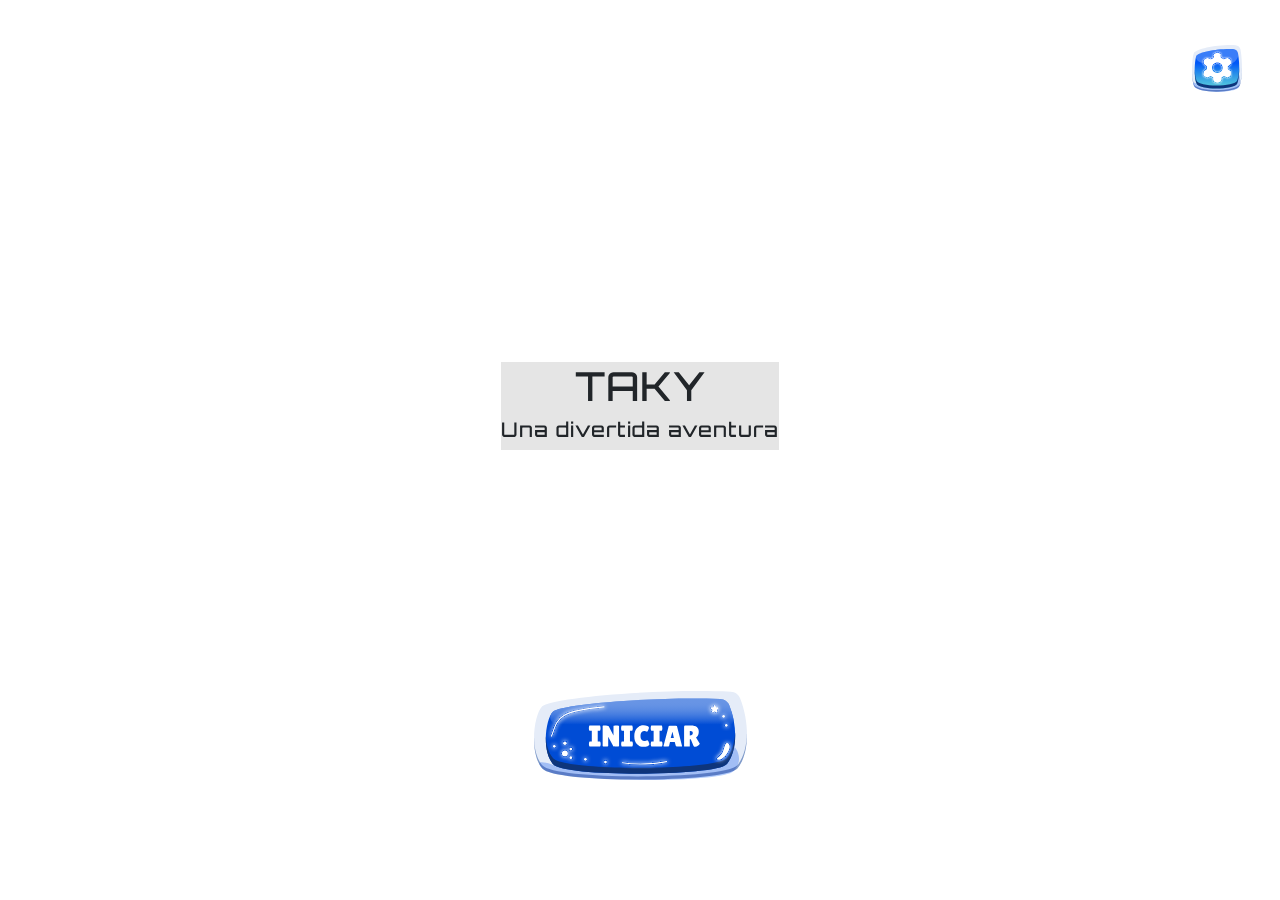
==== index.html @ 7c3dd155 "Menu and Styles its created" ====
<!DOCTYPE html>
<html lang="es">
<head>
    <link rel="stylesheet" href="./css/styles.css">
    <title>Titan 3025</title>
    <link href="https://cdn.jsdelivr.net/npm/bootstrap@5.5.0/dist/css/bootstrap.min.css" rel="stylesheet">
    <link rel="preconnect" href="https://fonts.googleapis.com">
    <link rel="preconnect" href="https://fonts.gstatic.com" crossorigin>
</head>
<body>
    <div class="position-fixed top-0 start-0 w-100 h-100 index ">
        <a href="">
            <img src="img/items/setting.svg" alt="Buttom de configuraciones" width="50" class="cordenadas">
        </a>
        <div class="text-center container-title">
            <h1 class="text-center">TAKY</h1>
            <h5 class="text-center">Una divertida aventura</h5>
        </div>
        <a href="html/Capitulo1-StartTheGame.html">
            <img src="img/items/start.svg" alt="Buttom de inicio">
        </a>
    </div>
    <script src="https://cdn.jsdelivr.net/npm/bootstrap@5.5.0/dist/js/bootstrap.min.js"></script>
</body>
</html>
---- css/styles.css ----
@import url('https://fonts.googleapis.com/css2?family=Noto+Sans:wght@300&family=Open+Sans&family=Orbitron:wght@600&display=swap');
*{
  box-sizing: border-box;
  font-family: 'Orbitron', sans-serif;
  margin: auto;
}
html {
  scroll-behavior: smooth;
}
div.index{
  display: flex;
  flex-direction: column;
  justify-content: center;
  align-items: center;
  background: url(../img/PORTADAS/3.jpg) !important;
  background-repeat: no-repeat !important;
  background-position: center !important;
  background-size: cover !important;
  height: 100vh; 
  width: 100vw; 
}
div.StartTheGame{
    background: url(../img/C.1.0/1.jpg) !important;
    background-repeat: no-repeat !important;
    background-position: bottom !important;
    background-size: 138% !important;
    height: 100vh;
    width: 100vw;
}
div.aventurasTaky{
    background: url(../img/C.1.0/1.jpg) !important;
    background-repeat: no-repeat !important;
    background-position: bottom !important;
    background-size: 138% !important;
    height: 100vh;
    width: 100vw;
}
div.LunaA_Marte{
    background: url(../img/C1.1/1.jpg) !important;
    background-repeat: no-repeat !important;
    background-position: bottom !important;
    background-size: 138% !important;
    height: 100vh;
    width: 100vw;
}
div.container-title{
  display: flex;
  flex-direction: column;
  justify-content: center;
  align-items: center;
  background-color: rgba(0, 0, 0.5, 0.1);
}
h1{
  font-size: 6rem;
  color: white;
}
h5{
  font-size: 3rem;
  color: white;
}
h6{
    font-size: 2rem;
    color: white;
}
img.cordenadas{
  position: absolute;
  top: 5%;
  right: 3%;
}
img.eyes{
    position: absolute;
    top: 15%;
    right: 3%;
  }
img.bottom-image {
    position: absolute;
    bottom: 19%;
    left: 16%;
    transform: translateX(-50%);
}
body {
  margin: 0;
  box-sizing: border-box;
  font-family: "poppins";
  letter-spacing: 1px;
  transition: background 0.2s ease;
  -webkit-transition: background 0.2s ease;
  -moz-transition: background 0.2s ease;
  -ms-transition: background 0.2s ease;
  -o-transition: background 0.2s ease;
}
div.container-hijo{
    margin-left: 10px;
}
div.container-adventure-Takys{
    position: absolute;
    top: 3%;
    left: 3%;
    padding: 15px 20px;
}
div.container{
    justify-content: space-evenly;
    margin-left: 10px;
}
div.contenedor-cards{
    position: relative;
    top: 40%;
    display: flex;
    justify-content: center;
    margin: 0;
    width: 100%;
    color: white;
}
div.cuadrados{
    width: 32%;
    background: #060642;
    height: 200px;
    border-radius: 10px;
    display: flex;
    justify-content: center;
    align-items: center;
}
div#Cuadrado-1{
    background-image: url(../img/C.1.0/0.jpg);
    background-size: contain;
}
/*BOOSTRAP*/
[class*="col-"]{
  float: left;
  padding: 10px;
}
@media (max-width: 1199px) and (min-width: 992px){/*IPAD HECHADO*/
  .col-md-12{
      width: 100% ;
  }
  .col-md-6{
      width: 50%;
  }
  .col-md-4{
      width: 33.33333333%;
  }
  .col-md-3{
      width: 25% ;
  }
  .col-md-9{
      width: 75%;
  }
  .col-md-7{
      width: 58.33333333%;
  }
  .col-md-5{
      width: 41.66666666%;
  }
  .col-md-8{
      width: 66.66666666%;
  }
  .col-md-2{
      width: 16.66666666%;
  }
  .col-md-1{
      width: 8.33333333%;
  }
  .col-md-10{
      width: 83.33333333% !important;
  }
  .col-md-11{
      width: 91.66666666%;
  }
  .col-md-0{
      display: none !important;
  }
}
/*Pantallas pequeñas, mayores a 768 a 991 (sm) ---> col-sm*/
@media (max-width: 991px) and (min-width: 761px){/*IPAD NORMAL*/
  .col-sm-12{
      width: 100% !important;
  }
  .col-sm-6{
      width: 50%;
  }
  .col-sm-4{
      width: 33.33333333%;
  }
  .col-sm-3{
      width: 25%;
  }
  .col-sm-9{
      width: 75%;
  }
  .col-sm-7{
      width: 58.33333333%;
  }
  .col-sm-5{
      width: 41.66666666%;
  }
  .col-sm-8{
      width: 66.66666666%;
  }
  .col-sm-2{
      width: 16.66666666%;
  }
  .col-sm-1{
      width: 8.33333333%;
  }
  .col-sm-10{
      width: 83.33333333%;
  }
  .col-sm-11{
      width: 91.66666666%;
  }
  .col-sm-0{
      display: none !important;
  }
}

@media (max-width: 767px){/*Cel parado*/
  .col-xs-12{
      width: 100% !important;
  }
  .col-xs-6{
      width: 50%;
  }
  .col-xs-4{
      width: 33.33333333%;
  }
  .col-xs-3{
      width: 25%;
  }
  .col-xs-9{
      width: 75%;
  }
  .col-xs-7{
      width: 58.33333333%;
  }
  .col-xs-5{
      width: 41.66666666%;
  }
  .col-xs-8{
      width: 66.66666666%;
  }
  .col-xs-2{
      width: 16.66666666%;
  }
  .col-xs-1{
      width: 8.33333333%;
  }
  .col-xs-10{
      width: 83.33333333%;
  }
  .col-xs-11{
      width: 91.66666666%;
  }
  .col-xs-0{
      display: none !important;
  }
  section div.container div#Company-Hytorc img.Company-Pets, section div.container div#Company-Tresnak img.Company-Pets{
      display: none;
  }
}
@media (min-width:667px) and (max-width:767px){ /*Cel Hechado*/
  .col-xp-12{
      width: 100%;
  }
  .col-xp-6{
      width: 50%;
  }
  .col-xp-4{
      width: 33.33333333%;
  }
  .col-xp-3{
      width: 25%;
  }
  .col-xp-9{
      width: 75%;
  }
  .col-xp-7{
      width: 58.33333333%;
  }
  .col-xp-5{
      width: 41.66666666%;
  }
  .col-xp-8{
      width: 66.66666666%;
  }
  .col-xp-2{
      width: 16.66666666%;
  }
  .col-xp-1{
      width: 8.33333333%;
  }
  .col-xp-10{
      width: 83.33333333%;
  }
  .col-xp-11{
      width: 91.66666666%;
  }
  .col-xp-0{
      display: none !important;
  }
  section div.container div#Company-Hytorc img.Company-Pets, section div.container div#Company-Tresnak img.Company-Pets{
      display: none;
  }
  section div.container{
      height: 100vh;
      
  }
}
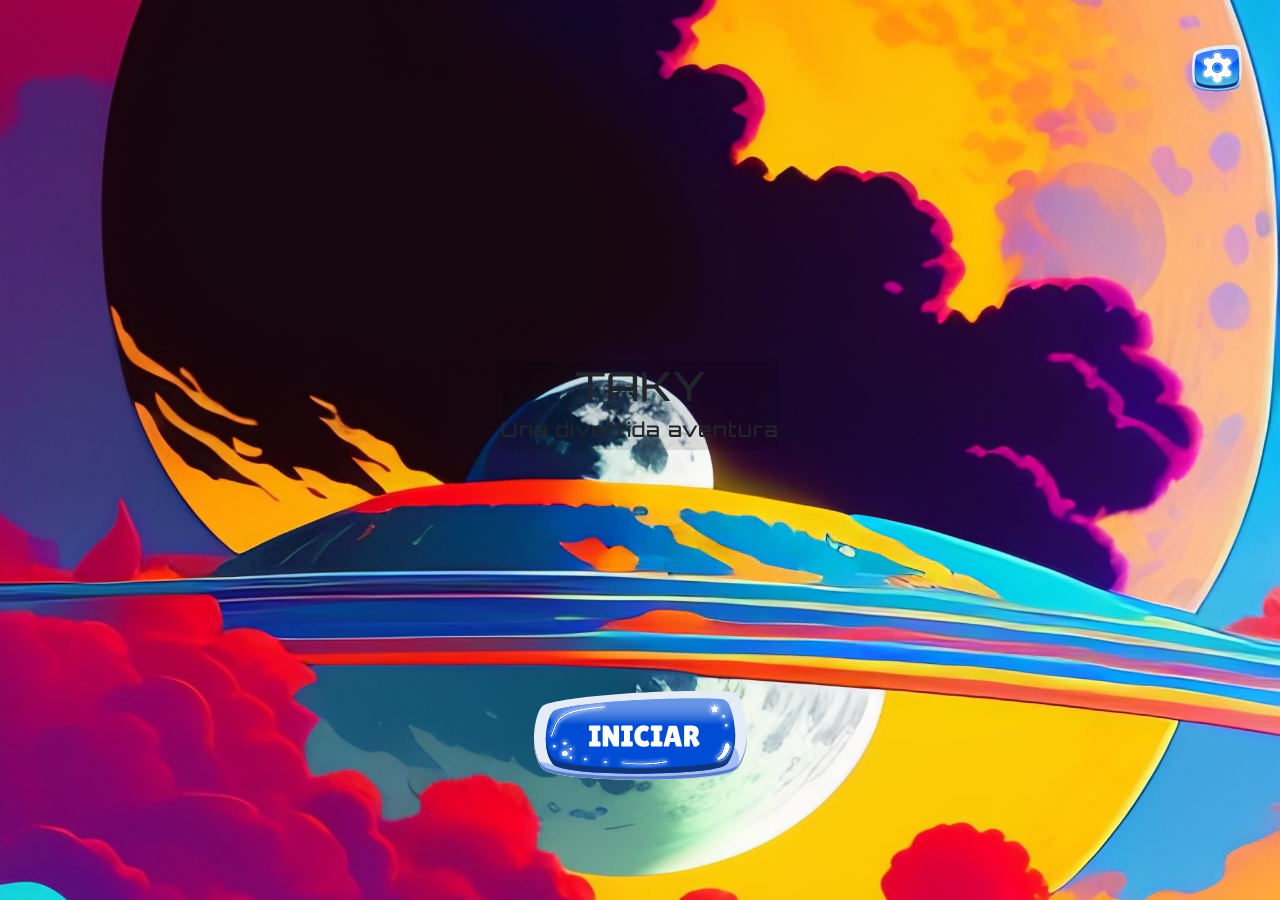
==== commit d5f44d98: "Integrating the JS in the HTML5" ====
--- a/index.html
+++ b/index.html
@@ -8,18 +8,25 @@
     <link rel="preconnect" href="https://fonts.gstatic.com" crossorigin>
 </head>
 <body>
-    <div class="position-fixed top-0 start-0 w-100 h-100 index ">
-        <a href="">
-            <img src="img/items/setting.svg" alt="Buttom de configuraciones" width="50" class="cordenadas">
+    <div id="divStart" class="position-fixed top-0 start-0 w-100 h-100 index" style="display: flex">
+        <a id="Config">
+            <img src="img/items/setting.svg" alt="Configuration button" width="50" class="cordenadas">
         </a>
         <div class="text-center container-title">
             <h1 class="text-center">TAKY</h1>
             <h5 class="text-center">Una divertida aventura</h5>
         </div>
-        <a href="html/Capitulo1-StartTheGame.html">
-            <img src="img/items/start.svg" alt="Buttom de inicio">
+        <a id="Start">
+            <img src="img/items/start.svg" alt="Start button">
         </a>
     </div>
+
+    <div id="DivFra" class="position-fixed top-0 start-0 frames" style="display: none">
+        <iframe id="Frames" src="html/Capitulo1-StartTheGame.html" width="100%" height="100%"></iframe>
+    </div>
+
+
     <script src="https://cdn.jsdelivr.net/npm/bootstrap@5.5.0/dist/js/bootstrap.min.js"></script>
+    <script src="js/index.js"></script>
 </body>
 </html>
--- a/css/styles.css
+++ b/css/styles.css
@@ -20,7 +20,7 @@
   width: 100vw; 
 }
 div.StartTheGame{
-    background: url(../img/C.1.0/1.jpg) !important;
+    background: url(../img/C1.0/1.jpg) !important;
     background-repeat: no-repeat !important;
     background-position: bottom !important;
     background-size: 138% !important;
@@ -28,7 +28,7 @@
     width: 100vw;
 }
 div.aventurasTaky{
-    background: url(../img/C.1.0/1.jpg) !important;
+    background: url(../img/C1.0/1.jpg) !important;
     background-repeat: no-repeat !important;
     background-position: bottom !important;
     background-size: 138% !important;
@@ -102,6 +102,14 @@
     justify-content: space-evenly;
     margin-left: 10px;
 }
+div.frames{
+    display: flex;
+    justify-content: space-evenly;
+    width: 100%;
+    height: auto;
+    min-height: auto;
+    min-width: auto;
+}
 div.contenedor-cards{
     position: relative;
     top: 40%;
@@ -121,7 +129,7 @@
     align-items: center;
 }
 div#Cuadrado-1{
-    background-image: url(../img/C.1.0/0.jpg);
+    background-image: url(../img/C1.0/0.jpg);
     background-size: contain;
 }
 /*BOOSTRAP*/
@@ -305,4 +313,3 @@
       
   }
 }
-
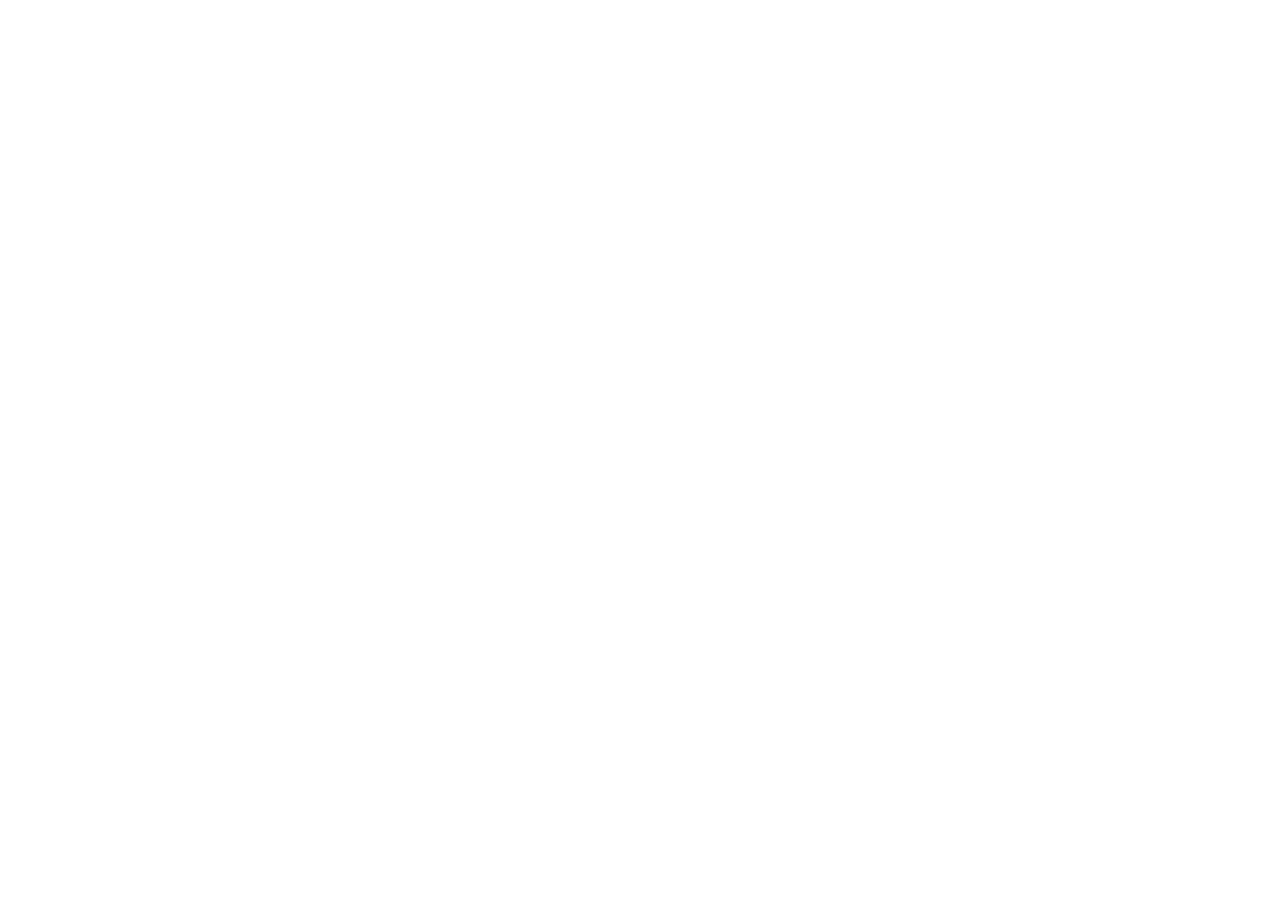
==== commit 03c8ec41: "Change in the index html" ====
--- a/index.html
+++ b/index.html
@@ -8,7 +8,7 @@
     <link rel="preconnect" href="https://fonts.gstatic.com" crossorigin>
 </head>
 <body>
-    <div id="divStart" class="position-fixed top-0 start-0 w-100 h-100 index" style="display: flex">
+    <div id="divStart" class="position-fixed top-0 start-0 w-100 h-100 index" style="display: none">
         <a id="Config">
             <img src="img/items/setting.svg" alt="Configuration button" width="50" class="cordenadas">
         </a>
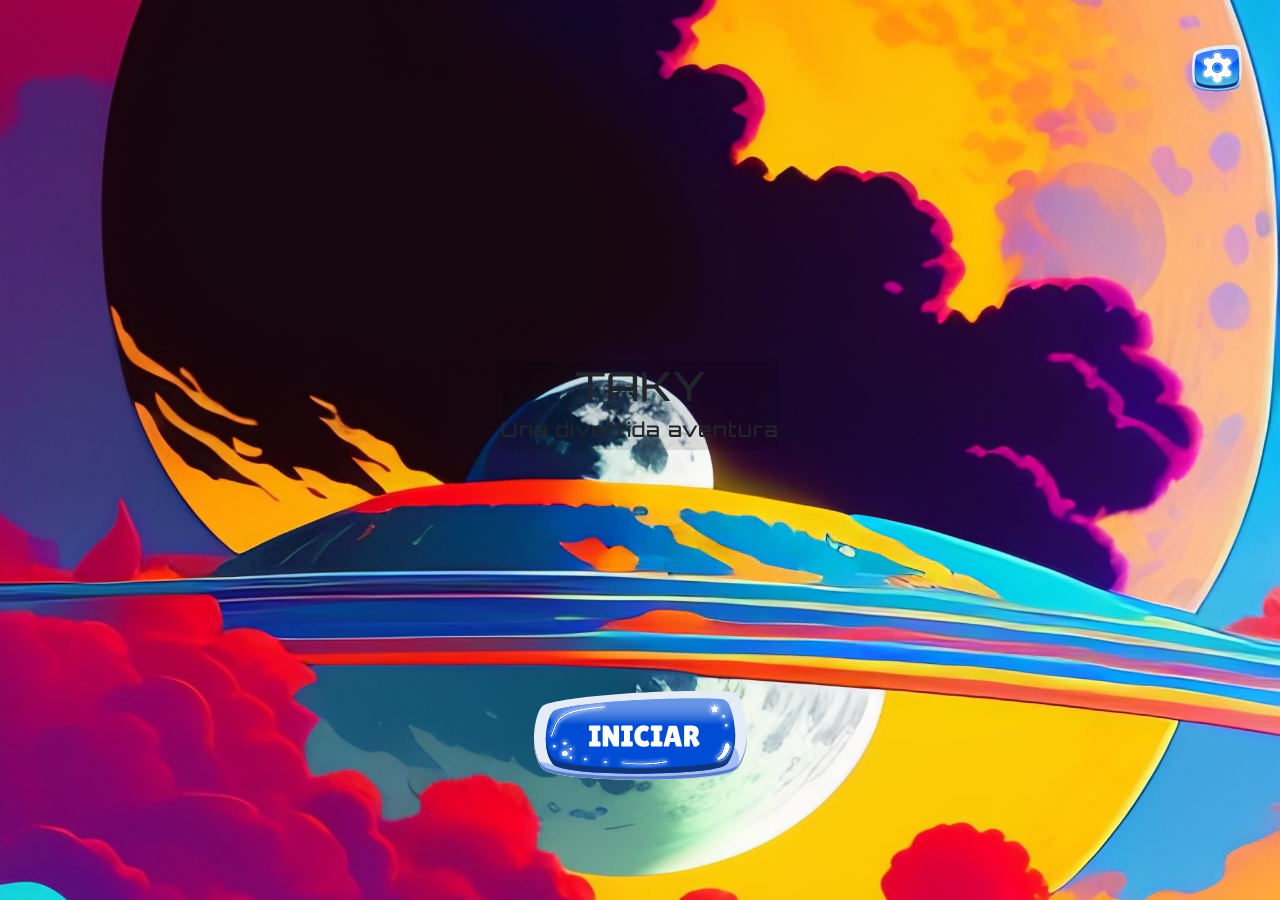
==== commit 9f3119ad: "Update index.html" ====
--- a/index.html
+++ b/index.html
@@ -8,7 +8,7 @@
     <link rel="preconnect" href="https://fonts.gstatic.com" crossorigin>
 </head>
 <body>
-    <div id="divStart" class="position-fixed top-0 start-0 w-100 h-100 index" style="display: none">
+    <div id="divStart" class="position-fixed top-0 start-0 w-100 h-100 index" style="display: flex">
         <a id="Config">
             <img src="img/items/setting.svg" alt="Configuration button" width="50" class="cordenadas">
         </a>
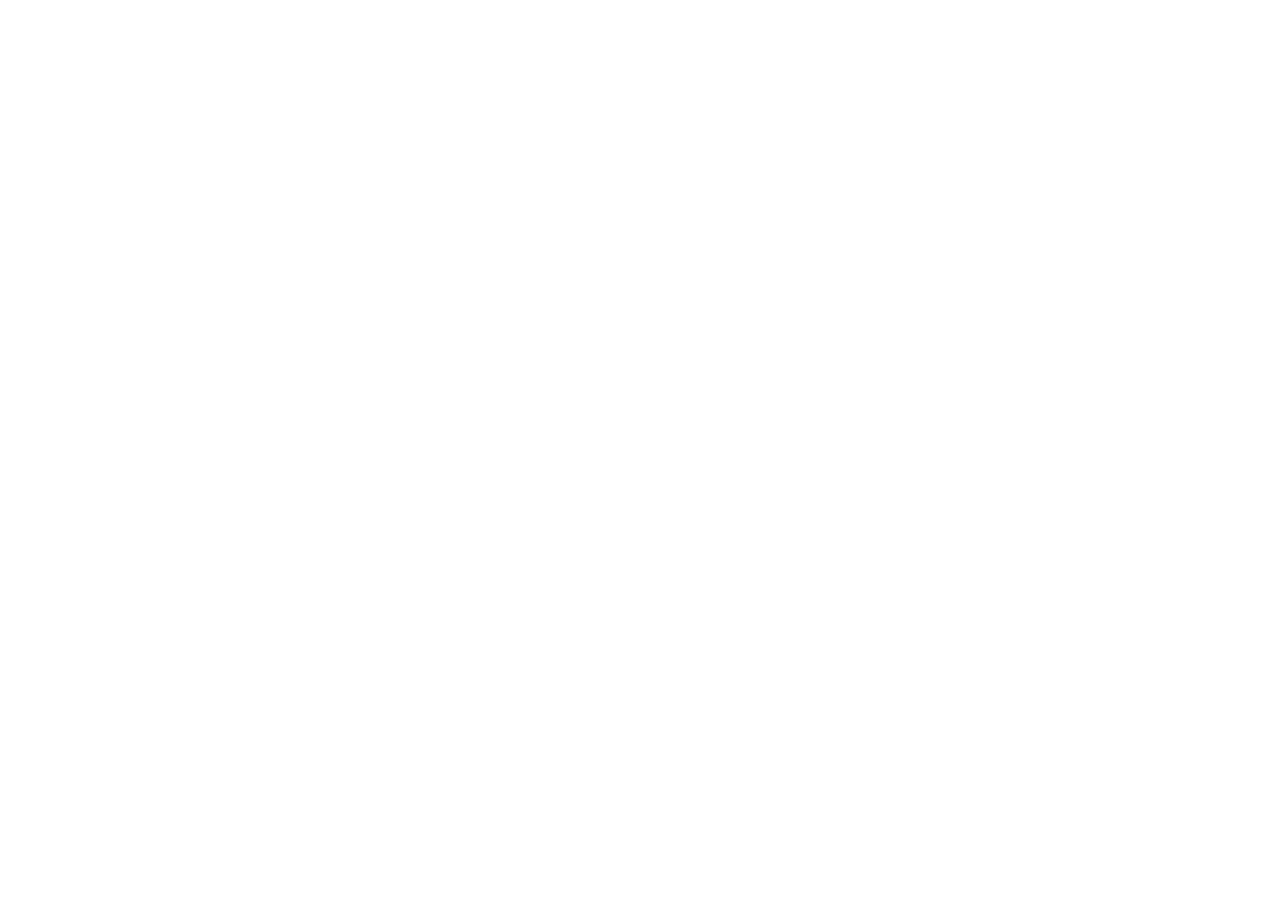
==== commit 5116d5f0: "Start Game in HTML" ====
--- a/index.html
+++ b/index.html
@@ -8,7 +8,7 @@
     <link rel="preconnect" href="https://fonts.gstatic.com" crossorigin>
 </head>
 <body>
-    <div id="divStart" class="position-fixed top-0 start-0 w-100 h-100 index" style="display: flex">
+    <div id="divStart" class="position-fixed top-0 start-0 w-100 h-100 index" style="display: none">
         <a id="Config">
             <img src="img/items/setting.svg" alt="Configuration button" width="50" class="cordenadas">
         </a>
@@ -20,12 +20,9 @@
             <img src="img/items/start.svg" alt="Start button">
         </a>
     </div>
-
     <div id="DivFra" class="position-fixed top-0 start-0 frames" style="display: none">
         <iframe id="Frames" src="html/Capitulo1-StartTheGame.html" width="100%" height="100%"></iframe>
     </div>
-
-
     <script src="https://cdn.jsdelivr.net/npm/bootstrap@5.5.0/dist/js/bootstrap.min.js"></script>
     <script src="js/index.js"></script>
 </body>
--- a/css/styles.css
+++ b/css/styles.css
@@ -26,6 +26,7 @@
     background-size: 138% !important;
     height: 100vh;
     width: 100vw;
+    position: relative;
 }
 div.aventurasTaky{
     background: url(../img/C1.0/1.jpg) !important;
@@ -50,6 +51,17 @@
   align-items: center;
   background-color: rgba(0, 0, 0.5, 0.1);
 }
+div.banner-Dialog{
+    background-image: url(../img/items/Dialogs.svg);
+    background-size: cover;
+    background-repeat: no-repeat;
+    position: absolute;
+    width: 96%;
+    height: 51%;
+    bottom: 1%;
+    left: 50%;
+    transform: translateX(-50%);
+}
 h1{
   font-size: 6rem;
   color: white;
@@ -74,7 +86,7 @@
   }
 img.bottom-image {
     position: absolute;
-    bottom: 19%;
+    top: 26%;
     left: 16%;
     transform: translateX(-50%);
 }
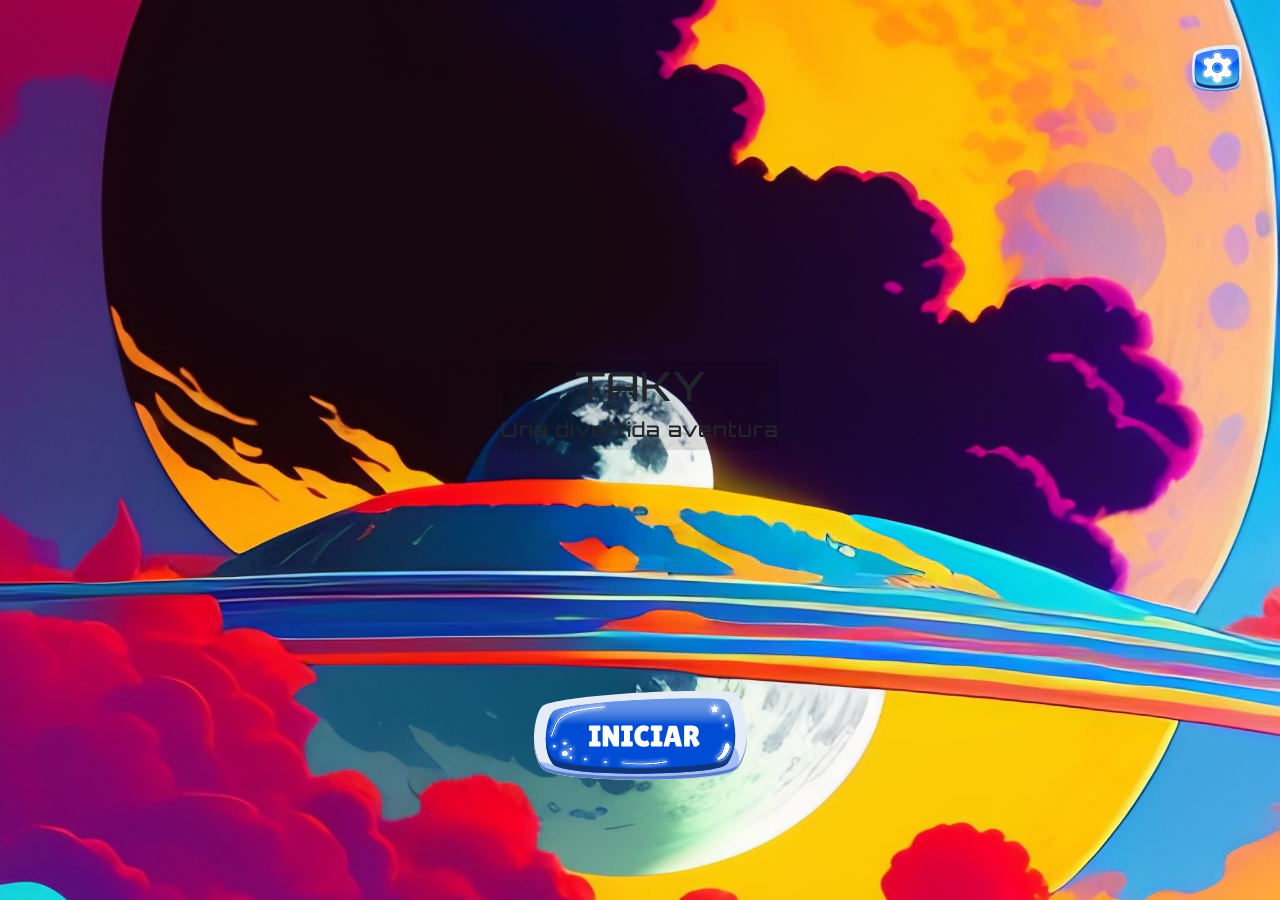
==== commit 2036f18e: "Merge branch 'Index-de-proyecto' of https://github.com/IIrola/Titan3025 into Index-de-proyecto" ====
--- a/index.html
+++ b/index.html
@@ -8,7 +8,7 @@
     <link rel="preconnect" href="https://fonts.gstatic.com" crossorigin>
 </head>
 <body>
-    <div id="divStart" class="position-fixed top-0 start-0 w-100 h-100 index" style="display: none">
+    <div id="divStart" class="position-fixed top-0 start-0 w-100 h-100 index" style="display: flex">
         <a id="Config">
             <img src="img/items/setting.svg" alt="Configuration button" width="50" class="cordenadas">
         </a>
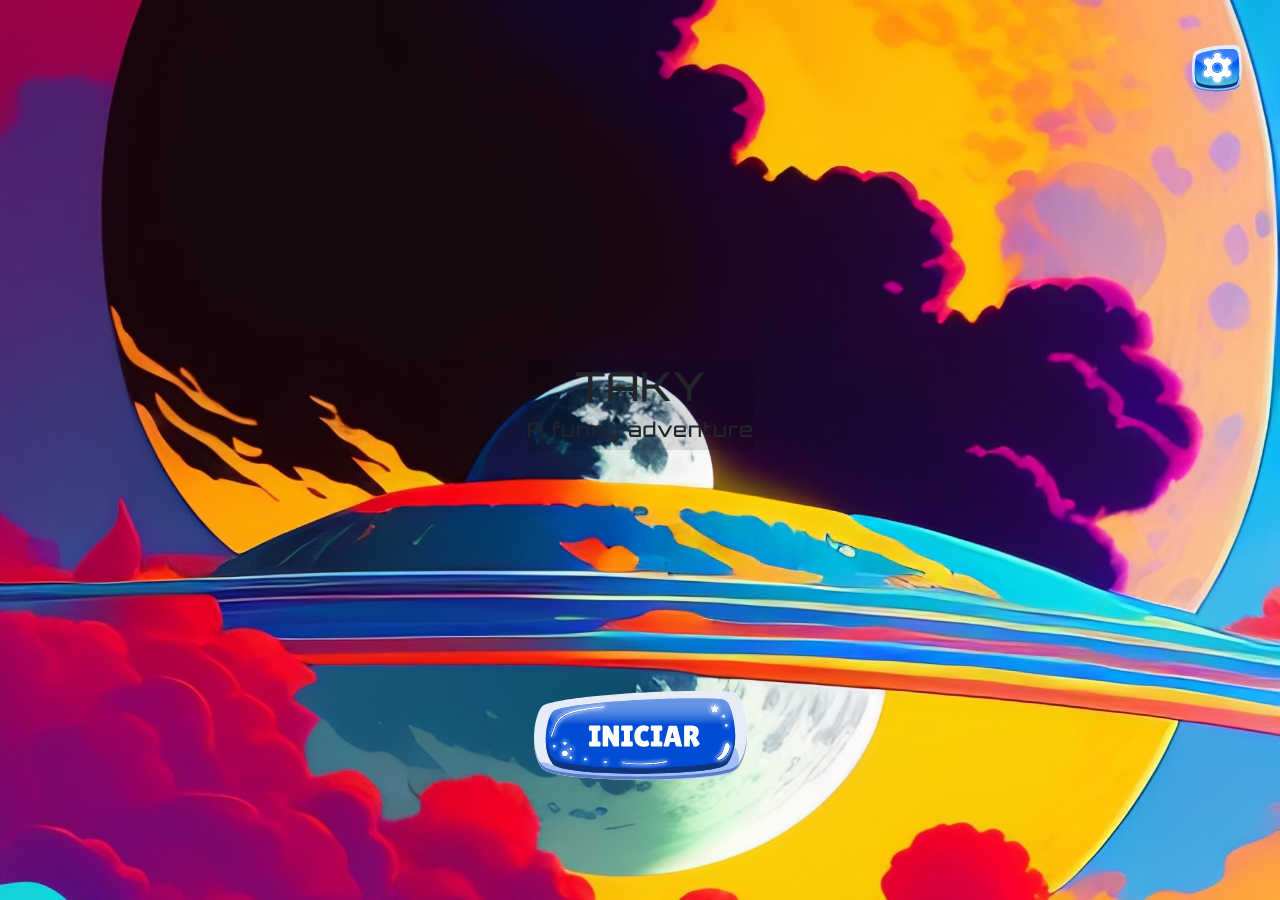
==== commit 2d6fda3b: "Integrating the JS in the HTML5" ====
--- a/index.html
+++ b/index.html
@@ -14,7 +14,7 @@
         </a>
         <div class="text-center container-title">
             <h1 class="text-center">TAKY</h1>
-            <h5 class="text-center">Una divertida aventura</h5>
+            <h5 class="text-center">A funny adventure</h5>
         </div>
         <a id="Start">
             <img src="img/items/start.svg" alt="Start button">
--- a/css/styles.css
+++ b/css/styles.css
@@ -3,6 +3,7 @@
   box-sizing: border-box;
   font-family: 'Orbitron', sans-serif;
   margin: auto;
+  text-decoration: none;
 }
 html {
   scroll-behavior: smooth;
@@ -62,6 +63,25 @@
     left: 50%;
     transform: translateX(-50%);
 }
+.circular-image {
+    width: 150px;
+    height: 150px;
+    border-radius: 50%;
+    object-fit: cover;
+}
+
+/* Estilos para centrar horizontal y verticalmente */
+.center-divs {
+    position: fixed;
+    top: 0;
+    left: 0;
+    width: 100%;
+    height: 100%;
+    display: flex;
+    justify-content: center;
+    align-items: center;
+    background-color: #d9d9d9;
+}
 h1{
   font-size: 6rem;
   color: white;
@@ -83,7 +103,12 @@
     position: absolute;
     top: 15%;
     right: 3%;
-  }
+}
+img.Home{
+    position: absolute;
+    top: 5%;
+    left: 5%;
+}
 img.bottom-image {
     position: absolute;
     top: 26%;
@@ -325,3 +350,25 @@
       
   }
 }
+
+.textInit{
+    font-family: 'Comic Sans MS';
+    font-size: 20px;
+    font-weight: bold;
+}
+.textBody{
+    font-family: 'Comic Sans MS';
+    font-size: 20px;
+    font-weight: normal;
+    background: #dddddd;
+}
+.textName{
+    font-family: 'Comic Sans MS';
+    font-size: 20px;
+    font-weight: lighter;
+}
+#back{
+    background-image: url("img/C1.0/0.jpg");
+    height: 100vh;
+    width: 100vw;
+}
